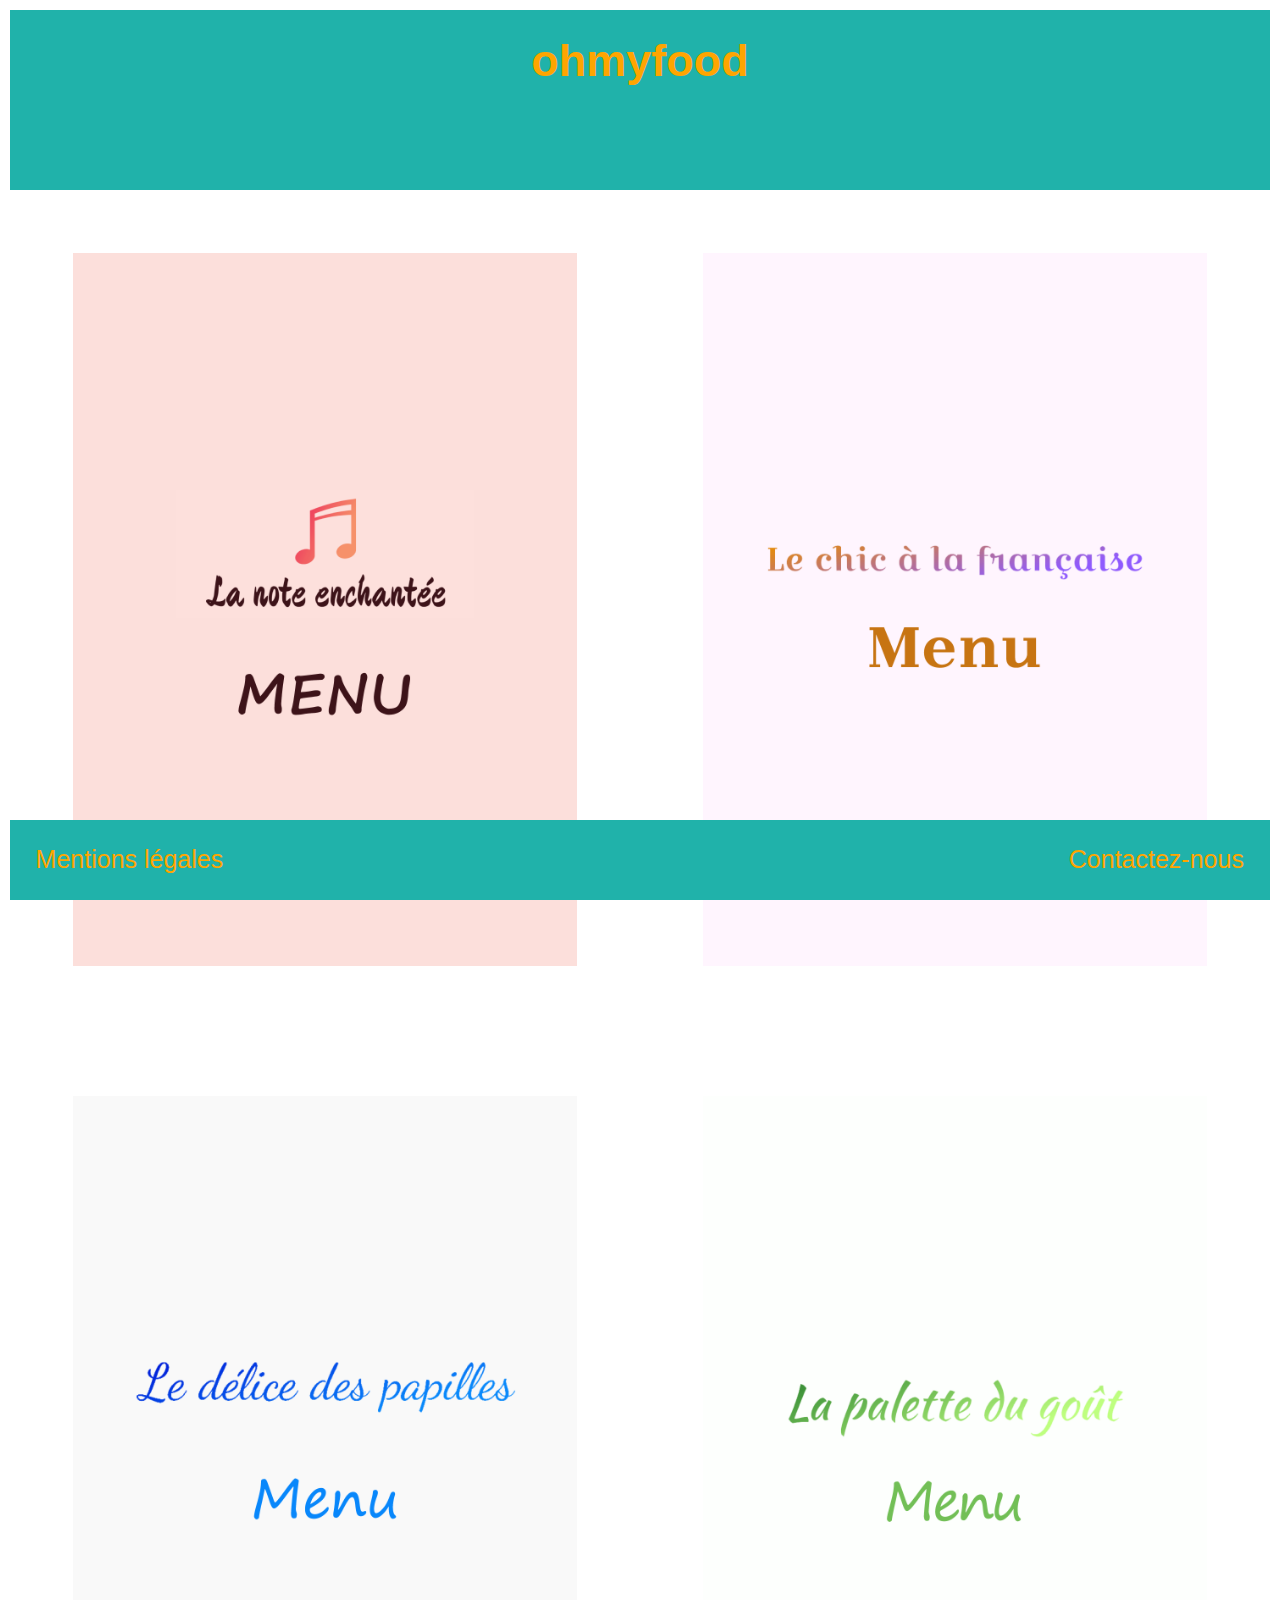
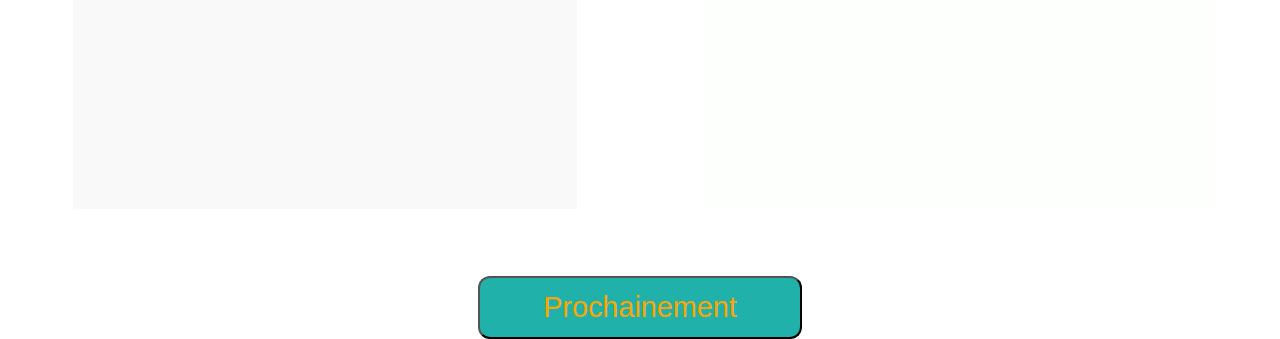
==== index.html @ c6d726c8 "insertion images menus" ====
<!DOCTYPE html>
<html lang="fr">
<head>
    <meta charset="UTF-8">
    <meta name="viewport" content="width=device-width, initial-scale=1.0">
    <link rel="stylesheet" href="styles/style.css">
    <title>ohmyfood!</title>
</head>

<body>

    <header>
        <h1 id="titre">ohmyfood</h1>
    </header>

    <main>
        <div id="main-menu">  
            <a href="pages/pagemenu1.html"> 
                <img src="images/menu-1b.png" alt="menu-1b"/>
            </a>
            <a href="pages/pagemenu2.html">
                <img src="images/menu-2b.png" alt="menu-2b"/>
            </a>
            <a href="pages/pagemenu3.html">
                <img src="images/menu-3b.png" alt="menu-3b"/>
            </a>
            <a href="pages/pagemenu4.html">
                <img src="images/menu-4b.png" alt="menu-4b"/>
            </a>
        </div>

        <div id="prochainement">
          <button>
            Prochainement
          </button>  
        </div>

    </main>

    <footer>
           <a href="#"> Mentions légales</a>
           <a href="#">Contactez-nous</a>
    </footer>

</body>
</html>
---- styles/style.css ----
html{
    height: 100%;
}
body{
    margin: 10px;
    height: 100%;
}

header{
    background-color: lightseagreen;
    height: 20%;
    text-align: center;
}

main{
    margin-bottom: 10%;
}

#titre{
    margin: auto;
    padding: 25px;
    color: orange;
    font-family: sans-serif;
    font-size: 45px;
}

#main-menu{
    display: flex;
    flex-direction: row;    
    flex-wrap: wrap;
}

#main-menu a{
    width: 40%;
    padding: 5%;
}

#main-menu img{
    width: 100%;
}

button{
    font-size: 1.8em;
    padding: 1% 5%;
    background-color: lightseagreen;
    color: orange;
    font-family: sans-serif;
    border-radius: 12px;
}

#prochainement{  
    text-align: center;
}



/*footer démarre ici---------------------------------------------------------------------*/

footer{
    padding: 2% 2%;
    background-color: lightseagreen;
    position: fixed;
    bottom: 0;
    width: 94.4%;
    display: flex;
    flex-direction: row;
    justify-content: space-between;
    
}

footer > a{
    color: orange;
    font-family: sans-serif;
    font-size: 25px;
    text-decoration: none;
}
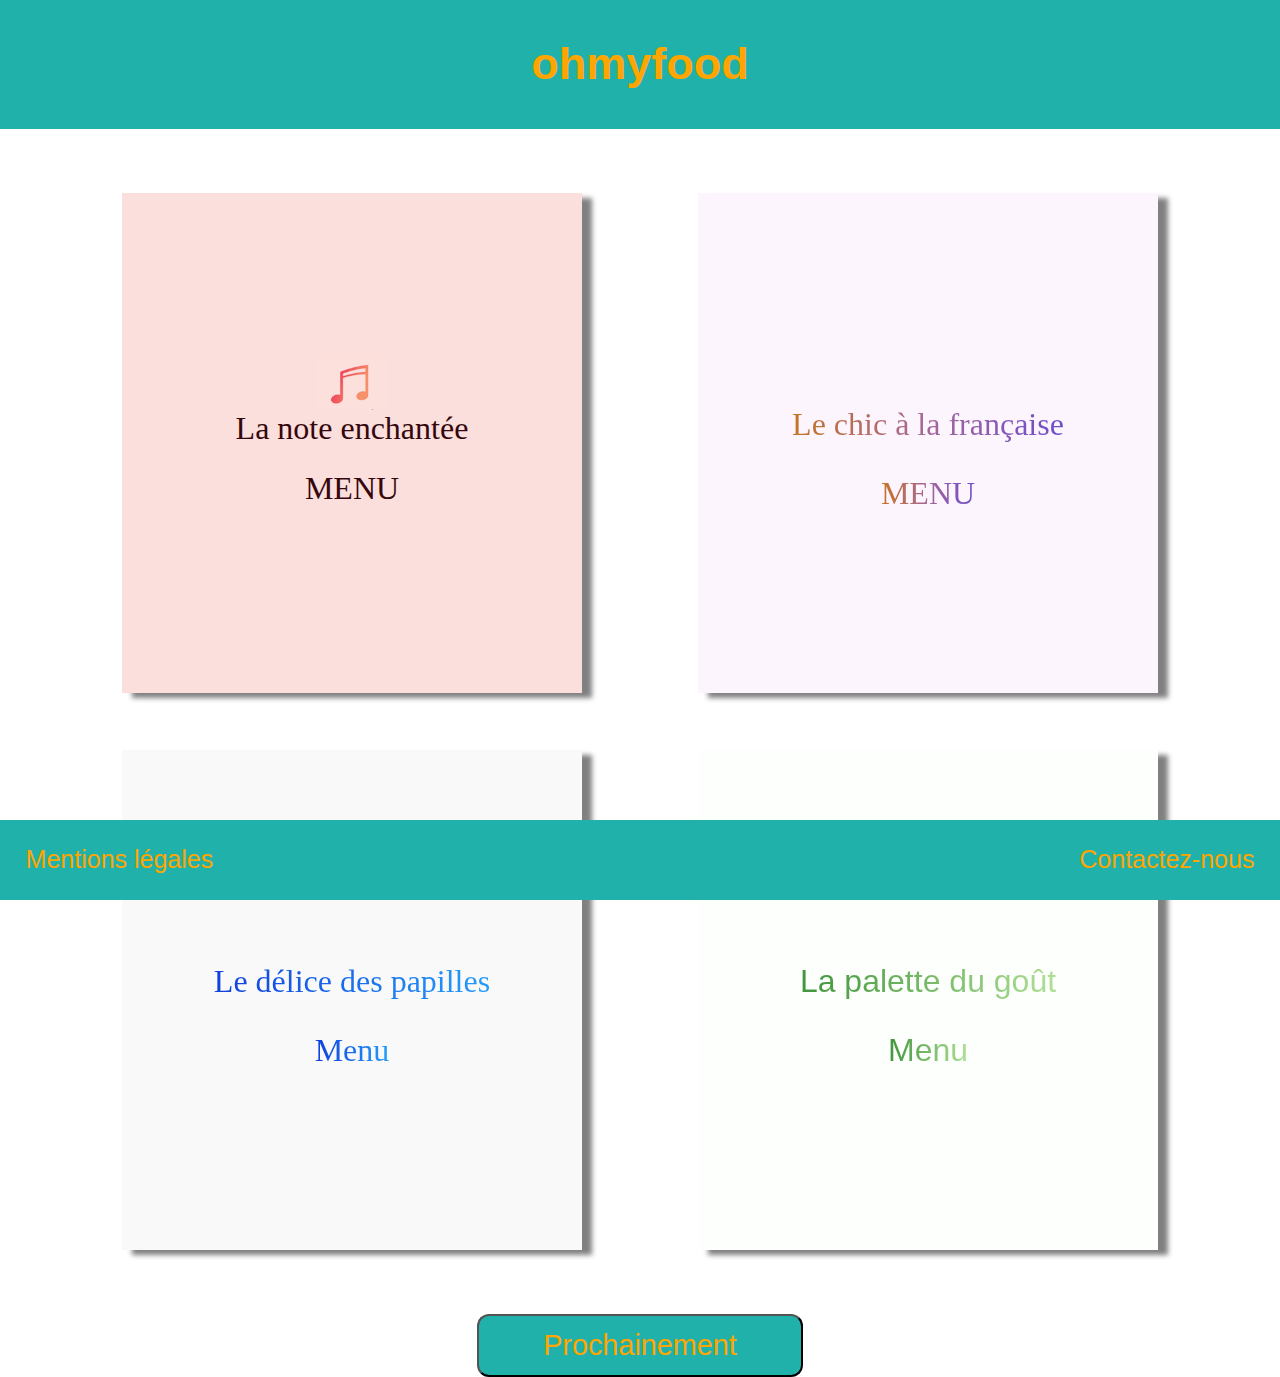
==== commit 95703bad: "refonte page accueil et liens" ====
--- a/index.html
+++ b/index.html
@@ -1,5 +1,6 @@
 <!DOCTYPE html>
 <html lang="fr">
+
 <head>
     <meta charset="UTF-8">
     <meta name="viewport" content="width=device-width, initial-scale=1.0">
@@ -10,37 +11,50 @@
 <body>
 
     <header>
-        <h1 id="titre">ohmyfood</h1>
+        <a href="index.html">
+            <h1 id="titre">ohmyfood</h1>
+        </a>
     </header>
 
     <main>
-        <div id="main-menu">  
-            <a href="pages/pagemenu1.html"> 
-                <img src="images/menu-1b.png" alt="menu-1b"/>
+
+        <div id="index-menu">
+
+            <a id="pagemenu1" href="./pages/pagemenu1.html">
+                <img src="./images/note.png" alt="note">
+                <p>La note enchantée</p>
+                <p>MENU</p>
             </a>
-            <a href="pages/pagemenu2.html">
-                <img src="images/menu-2b.png" alt="menu-2b"/>
+
+            <a id="pagemenu2" href="./pages/pagemenu2.html">
+                <p>Le chic à la française</p>
+                <p>MENU</p>
             </a>
-            <a href="pages/pagemenu3.html">
-                <img src="images/menu-3b.png" alt="menu-3b"/>
+
+            <a id="pagemenu3" href="./pages/pagemenu3.html">
+                <p>Le délice des papilles</p>
+                <p>Menu</p>
             </a>
-            <a href="pages/pagemenu4.html">
-                <img src="images/menu-4b.png" alt="menu-4b"/>
+
+            <a id="pagemenu4" href="./pages/pagemenu4.html">
+                <p>La palette du goût</p>
+                <p>Menu</p>
             </a>
         </div>
 
         <div id="prochainement">
-          <button>
-            Prochainement
-          </button>  
+            <button>
+                Prochainement
+            </button>
         </div>
 
     </main>
 
     <footer>
-           <a href="#"> Mentions légales</a>
-           <a href="#">Contactez-nous</a>
+        <a href="pages/mentions.html"> Mentions légales</a>
+        <a href="mailto:contact@ohmyfood.fr">Contactez-nous</a>
     </footer>
 
 </body>
+
 </html>--- a/styles/style.css
+++ b/styles/style.css
@@ -1,45 +1,342 @@
-html{
+html {
     height: 100%;
 }
-body{
-    margin: 10px;
+
+body {
+    margin: 0;
     height: 100%;
 }
 
-header{
+header {
     background-color: lightseagreen;
-    height: 20%;
-    text-align: center;
-}
-
-main{
-    margin-bottom: 10%;
-}
-
-#titre{
+    text-align: center;
+}
+
+#titre {
     margin: auto;
-    padding: 25px;
+    padding: 3%;
     color: orange;
-    font-family: sans-serif;
+    font-family: Arial, Helvetica, sans-serif;
     font-size: 45px;
 }
 
-#main-menu{
-    display: flex;
-    flex-direction: row;    
+a{
+    text-decoration: none;
+}
+
+#pagemenu1{
+    display: flex;
+    flex-direction: column;
+    align-items: center;
+    justify-content: center;
+    background-color: #FBDFDC;
+    width: 40%;
+    height: 500px;
+    margin-bottom: 5%;
+    text-decoration: none;
+    box-shadow: 10px 5px 5px grey;
+}
+
+#pagemenu1 img{
+    width: 15%;
+    height: 55px;
+}
+
+#pagemenu1 p{
+    font-family: cursive;
+    color: #35070C;
+    font-size: 2rem;
+    margin-top: 0%;
+    margin-bottom: 5%;
+}
+
+#pagemenu2{
+    display: flex;
+    flex-direction: column;
+    align-items: center;
+    justify-content: center;
+    background-color: #FDF5FE;
+    width: 40%;
+    height: 500px;
+    margin-bottom: 5%;
+    text-decoration: none;
+    box-shadow: 10px 5px 5px grey;
+}
+
+#pagemenu2 p{
+    font-family: Georgia, 'Times New Roman', Times, serif;
+    font-size: 2rem;
+    background-image: linear-gradient(to right, #c67421, #A56799, #6D4CCC);
+    background-size: 100%;
+    background-repeat: no-repeat;
+    -webkit-background-clip: text;
+    -webkit-text-fill-color: transparent;
+    margin-bottom: 0%;
+}
+
+#pagemenu3{
+    display: flex;
+    flex-direction: column;
+    align-items: center;
+    justify-content: center;
+    background-color: #F9F9F9;
+    width: 40%;
+    height: 500px;
+    text-decoration: none;
+    box-shadow: 10px 5px 5px grey;
+}
+
+#pagemenu3 p{
+    font-family: fantasy;
+    font-size: 2rem;
+    background-image: linear-gradient(to right, #103fdd, #259DF9);
+    background-size: 100%;
+    background-repeat: no-repeat;
+    -webkit-background-clip: text;
+    -webkit-text-fill-color: transparent;
+    margin-bottom: 0%;
+}
+
+#pagemenu4{
+    display: flex;
+    flex-direction: column;
+    align-items: center;
+    justify-content: center;
+    background-color: #FDFFFD;
+    width: 40%;
+    height: 500px;
+    text-decoration: none;
+    box-shadow: 10px 5px 5px grey;
+}
+
+#pagemenu4 p{
+    font-family: 'Gill Sans', 'Gill Sans MT', Calibri, 'Trebuchet MS', sans-serif;
+    font-size: 2rem; 
+    background-image: linear-gradient(to right, #41953C, #D5F9B4);    
+    background-size: 135%;
+        -webkit-background-clip: text;
+        -webkit-text-fill-color: transparent;
+        margin-bottom: 0%;
+}
+
+
+#index-menu {
+    display: flex;
+    flex-direction: row;
     flex-wrap: wrap;
-}
-
-#main-menu a{
-    width: 40%;
-    padding: 5%;
-}
-
-#main-menu img{
+    justify-content: space-around;
+    margin: 5%;
+}
+
+/* commun aux pages menus---------------------------------------------------------------------*/
+
+h2 {
+    color: dimgrey;
+    text-align: center;
+    font-family: Arial, Helvetica, sans-serif;
+    font-size: 3em;
+    margin-top: 4%;
+}
+
+table {
     width: 100%;
 }
 
-button{
+.prix {
+    text-align: right;
+}
+
+/*pagemenu1*/
+
+#note {
+    background-color: #FBDFDC;
+    margin: 0% 5%;
+    padding: 2% 5%;
+}
+
+#titre-note {
+    color: #35070C;
+    font-family: cursive;
+    font-size: 4em;
+    margin: 0;
+}
+
+#note>figure, h3, h4 {
+    text-align: center;
+    margin: 0;
+}
+
+#note h4 {
+    font-size: 3em;
+    font-family: cursive;
+    color: #35070C;
+    margin: 2%;
+}
+
+.titre-menus {
+    display: flex;
+    flex-direction: row;
+    justify-content: space-between;
+    align-items: center;
+}
+
+.titre-menus img {
+    width: 25%;
+    height: fit-content;
+}
+
+#note>table {
+    font-family: cursive;
+    font-size: 2em;
+    color: #35070C;
+}
+
+#note-de-fin{
+    display: flex;
+    flex-direction: row;
+    justify-content: center;
+    margin: 5%;
+}
+
+#note-de-fin img{
+    width: 10%;
+    height: 70px;
+    align-self: center;
+}
+
+/*pagemenu2*/
+
+#chic {
+    background-color: #FDF5FE;
+    margin: 0% 5%;
+    padding: 2% 5%;
+}
+
+#titre-chic {
+    color: #925CF8;
+    font-family: Georgia, 'Times New Roman', Times, serif;
+    font-size: 3em;
+    margin: 0;
+}
+
+#chic>h3, h4 {
+    text-align: center;
+    margin: 4%;
+}
+
+#chic h3{
+    background-image: linear-gradient(to right, #c67421, #A56799, #6D4CCC);
+    background-size: 90%;
+    background-repeat: no-repeat;
+    -webkit-background-clip: text;
+    -webkit-text-fill-color: transparent;
+}
+
+#chic>h4 {
+    font-size: 2em;
+    font-family: Georgia, 'Times New Roman', Times, serif;
+    margin: 5%;
+}
+
+#entrees {
+    font-family: Georgia, 'Times New Roman', Times, serif;
+    font-size: 2em;
+    color: #DC8628;
+    margin: 3%;
+}
+
+#plats {
+    font-family: Georgia, 'Times New Roman', Times, serif;
+    font-size: 2em;
+    color: #C0787F;
+    margin: 3%;
+}
+
+#desserts {
+    font-family: Georgia, 'Times New Roman', Times, serif;
+    font-size: 2em;
+    color: #925CF8;
+    margin: 3%;
+}
+
+/*pagemenu3*/
+
+#delice {
+    background-color: #F9F9F9;
+    margin: 0% 5%;
+    padding: 2% 5%;
+}
+
+#delice>h3, h4 {
+    text-align: center;
+    margin: 3%;
+}
+
+#delice>h3 {
+    font-family:fantasy;
+    color: #143FDD;
+    font-size: 4em;
+}
+
+#delice h3{
+    background-image: linear-gradient(to right, #103fdd, #259DF9);
+    background-size: 100%;
+    background-repeat: no-repeat;
+    -webkit-background-clip: text;
+    -webkit-text-fill-color: transparent;
+}
+
+#delice h4 {
+    font-size: 2em;
+    font-family: fantasy;
+    color: black;
+    margin: 2%;
+}
+
+#delice>table {
+    font-family: fantasy;
+    font-size: 2em;
+    color: black;
+}
+
+/*pagemenu4*/
+
+#palette {
+    background-color: #FDFFFD;
+    margin: 0% 5%;
+    padding: 2% 5%;
+}
+
+#palette>h3, h4 {
+    text-align: center;
+    margin: 3%;
+}
+
+#palette>h3 {
+    font-family: 'Gill Sans', 'Gill Sans MT', Calibri, 'Trebuchet MS', sans-serif;
+    background-image: linear-gradient(to right, #41953C, #D5F9B4);    
+    background-size: 135%;
+        -webkit-background-clip: text;
+        -webkit-text-fill-color: transparent;
+            font-size: 4.5em;
+}
+
+#palette h4 {
+    font-size: 3em;
+    font-family: 'Gill Sans', 'Gill Sans MT', Calibri, 'Trebuchet MS', sans-serif;
+    color: black;
+    margin: 2%;
+}
+
+#palette>table {
+    font-family: 'Gill Sans', 'Gill Sans MT', Calibri, 'Trebuchet MS', sans-serif;
+    font-size: 1em;
+    color: black;
+}
+
+/*boutons---------------------------------------------------------------------------------*/
+
+button {
     font-size: 1.8em;
     padding: 1% 5%;
     background-color: lightseagreen;
@@ -48,29 +345,60 @@
     border-radius: 12px;
 }
 
-#prochainement{  
-    text-align: center;
-}
-
-
+#prochainement {
+    text-align: center;
+}
 
 /*footer démarre ici---------------------------------------------------------------------*/
 
-footer{
+footer {
     padding: 2% 2%;
     background-color: lightseagreen;
     position: fixed;
     bottom: 0;
-    width: 94.4%;
+    width: 96%;
     display: flex;
     flex-direction: row;
     justify-content: space-between;
-    
-}
-
-footer > a{
+}
+
+footer>a {
     color: orange;
     font-family: sans-serif;
     font-size: 25px;
     text-decoration: none;
 }
+
+/*responsivité*/
+
+@media screen and (min-width: 577px) {
+    #main-menu {
+        display: flex;
+        flex-direction: row;
+    }
+    #main-menu a {
+        width: 40%;
+        padding: 5%;
+    }
+    main {
+        margin-bottom: 10%;
+    }
+}
+
+@media screen and (max-width: 576px) {
+    #main-menu {
+        display: flex;
+        flex-direction: column;
+    }
+    #main-menu a {
+        width: 65%;
+        padding-top: 5%;
+        align-self: center;
+    }
+    main {
+        margin-bottom: 20%;
+    }
+    #prochainement {
+        margin-top: 5%;
+    }
+}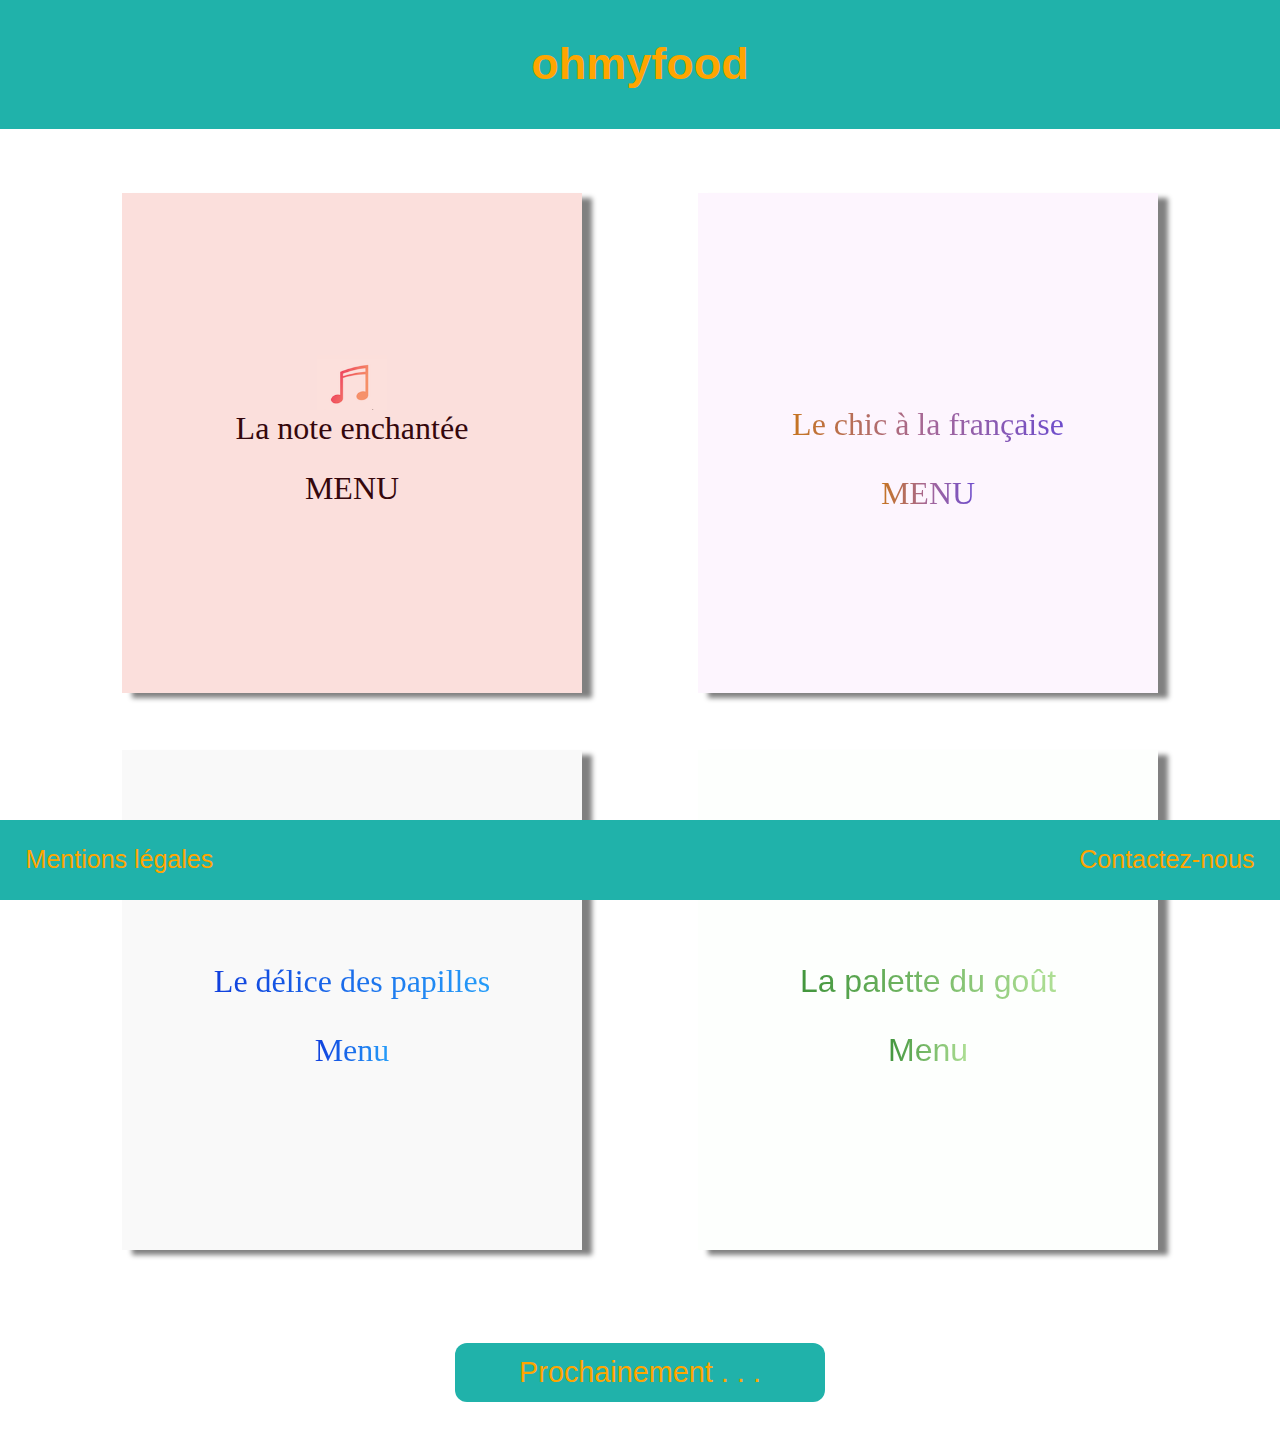
==== commit a6ee3bec: "animations css et debut sass" ====
--- a/index.html
+++ b/index.html
@@ -20,32 +20,32 @@
 
         <div id="index-menu">
 
-            <a id="pagemenu1" href="./pages/pagemenu1.html">
+            <a id="pagemenu1" class="zoom" href="./pages/pagemenu1.html">
                 <img src="./images/note.png" alt="note">
                 <p>La note enchantée</p>
                 <p>MENU</p>
             </a>
 
-            <a id="pagemenu2" href="./pages/pagemenu2.html">
+            <a id="pagemenu2" class="zoom" href="./pages/pagemenu2.html">
                 <p>Le chic à la française</p>
                 <p>MENU</p>
             </a>
 
-            <a id="pagemenu3" href="./pages/pagemenu3.html">
+            <a id="pagemenu3" class="zoom" href="./pages/pagemenu3.html">
                 <p>Le délice des papilles</p>
                 <p>Menu</p>
             </a>
 
-            <a id="pagemenu4" href="./pages/pagemenu4.html">
+            <a id="pagemenu4" class="zoom" href="./pages/pagemenu4.html">
                 <p>La palette du goût</p>
                 <p>Menu</p>
             </a>
         </div>
 
         <div id="prochainement">
-            <button>
-                Prochainement
-            </button>
+            <p>
+                Prochainement <span id="point-1">.</span> <span id="point-2">.</span> <span id="point-3">.</span>
+            </p>
         </div>
 
     </main>
--- a/styles/style.css
+++ b/styles/style.css
@@ -1,404 +1,549 @@
+@charset "UTF-8";
 html {
-    height: 100%;
+  height: 100%;
 }
 
 body {
-    margin: 0;
-    height: 100%;
+  margin: 0;
+  height: 100%;
 }
 
 header {
-    background-color: lightseagreen;
-    text-align: center;
+  background-color: lightseagreen;
+  text-align: center;
 }
 
 #titre {
-    margin: auto;
-    padding: 3%;
-    color: orange;
-    font-family: Arial, Helvetica, sans-serif;
-    font-size: 45px;
-}
-
-a{
-    text-decoration: none;
-}
-
-#pagemenu1{
+  margin: auto;
+  padding: 3%;
+  color: orange;
+  font-family: Arial, Helvetica, sans-serif;
+  font-size: 45px;
+}
+
+a {
+  text-decoration: none;
+}
+
+.zoom:hover img, .zoom:hover p {
+  transition: 1s;
+  opacity: 0.5;
+  transform: scale(1.5);
+}
+
+#pagemenu1 {
+  display: flex;
+  flex-direction: column;
+  align-items: center;
+  justify-content: center;
+  background-color: #FBDFDC;
+  width: 40%;
+  height: 500px;
+  margin-bottom: 5%;
+  text-decoration: none;
+  box-shadow: 10px 5px 5px grey;
+}
+
+#pagemenu1 img {
+  width: 15%;
+  height: 55px;
+}
+
+#pagemenu1 p {
+  font-family: cursive;
+  color: #35070C;
+  font-size: 2rem;
+  margin-top: 0%;
+  margin-bottom: 5%;
+}
+
+#pagemenu2 {
+  display: flex;
+  flex-direction: column;
+  align-items: center;
+  justify-content: center;
+  background-color: #FDF5FE;
+  width: 40%;
+  height: 500px;
+  margin-bottom: 5%;
+  text-decoration: none;
+  box-shadow: 10px 5px 5px grey;
+}
+
+#pagemenu2 p {
+  font-family: Georgia, "Times New Roman", Times, serif;
+  font-size: 2rem;
+  background-image: linear-gradient(to right, #c67421, #A56799, #6D4CCC);
+  background-size: 100%;
+  background-repeat: no-repeat;
+  -webkit-background-clip: text;
+  -webkit-text-fill-color: transparent;
+  margin-bottom: 0%;
+}
+
+#pagemenu3 {
+  display: flex;
+  flex-direction: column;
+  align-items: center;
+  justify-content: center;
+  background-color: #F9F9F9;
+  width: 40%;
+  height: 500px;
+  text-decoration: none;
+  box-shadow: 10px 5px 5px grey;
+}
+
+#pagemenu3 p {
+  font-family: fantasy;
+  font-size: 2rem;
+  background-image: linear-gradient(to right, #103fdd, #259DF9);
+  background-size: 100%;
+  background-repeat: no-repeat;
+  -webkit-background-clip: text;
+  -webkit-text-fill-color: transparent;
+  margin-bottom: 0%;
+}
+
+#pagemenu4 {
+  display: flex;
+  flex-direction: column;
+  align-items: center;
+  justify-content: center;
+  background-color: #FDFFFD;
+  width: 40%;
+  height: 500px;
+  text-decoration: none;
+  box-shadow: 10px 5px 5px grey;
+}
+
+#pagemenu4 p {
+  font-family: "Gill Sans", "Gill Sans MT", Calibri, "Trebuchet MS", sans-serif;
+  font-size: 2rem;
+  background-image: linear-gradient(to right, #41953C, #D5F9B4);
+  background-size: 135%;
+  -webkit-background-clip: text;
+  -webkit-text-fill-color: transparent;
+  margin-bottom: 0%;
+}
+
+#index-menu {
+  display: flex;
+  flex-direction: row;
+  flex-wrap: wrap;
+  justify-content: space-around;
+  margin: 5%;
+}
+
+/* commun aux pages menus---------------------------------------------------------------------*/
+h2 {
+  color: dimgrey;
+  text-align: center;
+  font-family: Arial, Helvetica, sans-serif;
+  font-size: 3em;
+  margin-top: 4%;
+}
+
+table {
+  width: 100%;
+}
+
+.prix {
+  text-align: right;
+}
+
+/*pagemenu1*/
+#note {
+  background-color: #FBDFDC;
+  margin: 0% 5%;
+  padding: 2% 5%;
+}
+
+#titre-note {
+  color: #35070C;
+  font-family: cursive;
+  font-size: 4em;
+  margin: 0;
+}
+
+#note > figure, h3, h4 {
+  text-align: center;
+  margin: 0;
+}
+
+#note h4 {
+  font-size: 3em;
+  font-family: cursive;
+  color: #35070C;
+  margin: 2%;
+}
+
+.titre-menus {
+  display: flex;
+  flex-direction: row;
+  justify-content: space-between;
+  align-items: center;
+}
+
+.titre-menus img {
+  width: 25%;
+  height: fit-content;
+}
+
+#note > table {
+  font-family: cursive;
+  font-size: 2em;
+  color: #35070C;
+}
+
+#note-de-fin {
+  display: flex;
+  flex-direction: row;
+  justify-content: center;
+  margin: 5%;
+}
+
+#note-de-fin img {
+  width: 10%;
+  height: 70px;
+  align-self: center;
+}
+
+/*pagemenu2*/
+#chic {
+  background-color: #FDF5FE;
+  margin: 0% 5%;
+  padding: 2% 5%;
+}
+
+#titre-chic {
+  color: #925CF8;
+  font-family: Georgia, "Times New Roman", Times, serif;
+  font-size: 3em;
+  margin: 0;
+}
+
+#chic > h3, h4 {
+  text-align: center;
+  margin: 4%;
+}
+
+#chic h3 {
+  background-image: linear-gradient(to right, #c67421, #A56799, #6D4CCC);
+  background-size: 90%;
+  background-repeat: no-repeat;
+  -webkit-background-clip: text;
+  -webkit-text-fill-color: transparent;
+}
+
+#chic > h4 {
+  font-size: 2em;
+  font-family: Georgia, "Times New Roman", Times, serif;
+  margin: 5%;
+}
+
+#entrees {
+  font-family: Georgia, "Times New Roman", Times, serif;
+  font-size: 2em;
+  color: #DC8628;
+  margin: 3%;
+}
+
+#entrees table {
+  width: 87%;
+  font-size: 1rem;
+  margin-left: 7%;
+}
+
+#plats {
+  font-family: Georgia, "Times New Roman", Times, serif;
+  font-size: 2em;
+  color: #C0787F;
+  margin: 3%;
+}
+
+#plats table {
+  width: 87%;
+  font-size: 1rem;
+  margin-left: 7%;
+}
+
+#desserts {
+  font-family: Georgia, "Times New Roman", Times, serif;
+  font-size: 2em;
+  color: #925CF8;
+  margin: 3%;
+}
+
+#desserts table {
+  width: 87%;
+  font-size: 1rem;
+  margin-left: 7%;
+}
+
+/*pagemenu3*/
+#delice {
+  background-color: #F9F9F9;
+  margin: 0% 5%;
+  padding: 2% 5%;
+}
+
+#delice > h3, h4 {
+  text-align: center;
+  margin: 3%;
+}
+
+#delice > h3 {
+  font-family: fantasy;
+  color: #143FDD;
+  font-size: 4em;
+}
+
+#delice h3 {
+  background-image: linear-gradient(to right, #103fdd, #259DF9);
+  background-size: 100%;
+  background-repeat: no-repeat;
+  -webkit-background-clip: text;
+  -webkit-text-fill-color: transparent;
+}
+
+#delice h4 {
+  font-size: 2em;
+  font-family: fantasy;
+  color: black;
+  margin: 2%;
+}
+
+#delice > table {
+  font-family: fantasy;
+  font-size: 2em;
+  color: black;
+  width: 87%;
+  font-size: 1rem;
+  margin-left: 7%;
+}
+
+/*pagemenu4*/
+#palette {
+  background-color: #FDFFFD;
+  margin: 0% 5%;
+  padding: 2% 5%;
+}
+
+#palette > h3, h4 {
+  text-align: center;
+  margin: 3%;
+}
+
+#palette > h3 {
+  font-family: "Gill Sans", "Gill Sans MT", Calibri, "Trebuchet MS", sans-serif;
+  background-image: linear-gradient(to right, #41953C, #D5F9B4);
+  background-size: 135%;
+  -webkit-background-clip: text;
+  -webkit-text-fill-color: transparent;
+  font-size: 4.5em;
+}
+
+#palette h4 {
+  font-size: 2rem;
+  font-weight: normal;
+  font-family: "Gill Sans", "Gill Sans MT", Calibri, "Trebuchet MS", sans-serif;
+  color: black;
+  margin: 2%;
+}
+
+#palette > table {
+  font-family: "Gill Sans", "Gill Sans MT", Calibri, "Trebuchet MS", sans-serif;
+  font-size: 1em;
+  color: black;
+  width: 87%;
+  font-size: 1rem;
+  margin-left: 7%;
+}
+
+/*boutons---------------------------------------------------------------------------------*/
+@keyframes point {
+  0% {
+    transform: translateY(30px);
+    opacity: 100%;
+  }
+  100% {
+    transform: translateY(-30px);
+    opacity: 0%;
+  }
+}
+#prochainement p {
+  font-size: 1.8em;
+  padding: 1% 5%;
+  background-color: lightseagreen;
+  color: orange;
+  font-family: sans-serif;
+  border-radius: 12px;
+}
+
+#prochainement {
+  text-align: center;
+  display: flex;
+  justify-content: center;
+}
+
+#point-1 {
+  animation: point 1s ease-in-out alternate infinite;
+  animation-fill-mode: backwards;
+  animation-delay: 0.2s;
+}
+#point-2 {
+  animation: point 1s ease-in-out alternate infinite;
+  animation-fill-mode: backwards;
+  animation-delay: 0.4s;
+}
+#point-3 {
+  animation: point 1s ease-in-out alternate infinite;
+  animation-fill-mode: backwards;
+  animation-delay: 0.6s;
+}
+
+.underline {
+  position: relative;
+  text-decoration: none;
+  display: inline-block;
+}
+.underline-note:after {
+  border-bottom: solid 3px #35070C;
+}
+.underline-chic-orange:after {
+  border-bottom: solid 3px #DC8628;
+}
+.underline-chic-rose:after {
+  border-bottom: solid 3px #C0787F;
+}
+.underline-chic-violet:after {
+  border-bottom: solid 3px #925CF8;
+}
+.underline-delice-bleu1:after {
+  border-bottom: solid 3px #123FDD;
+}
+.underline-delice-bleu2:after {
+  border-bottom: solid 3px #0870F3;
+}
+.underline-delice-bleu3:after {
+  border-bottom: solid 3px #279DF9;
+}
+.underline-palette:after {
+  border-bottom: solid 3px #7AC65A;
+}
+
+.underline:after {
+  display: block;
+  content: "";
+  transform: scaleX(0);
+  transition: transform 500ms ease-in-out;
+  transform-origin: 100% 50%;
+}
+
+.underline:hover:after {
+  transform: scaleX(1);
+  transform-origin: 0 50%;
+}
+
+/*footer démarre ici---------------------------------------------------------------------*/
+footer {
+  width: 100%;
+  background-color: lightseagreen;
+  display: flex;
+  justify-content: space-between;
+  position: fixed;
+  bottom: 0;
+}
+
+footer > a {
+  padding: 2% 2%;
+  color: orange;
+  font-family: sans-serif;
+  font-size: 25px;
+  text-decoration: none;
+}
+
+footer > a:hover {
+  animation-duration: 500ms;
+  animation-name: shake;
+  animation-iteration-count: infinite;
+}
+
+@keyframes shake {
+  0% {
+    transform: translate(1px, 1px) rotate(0deg);
+  }
+  10% {
+    transform: translate(-1px, -2px) rotate(-1deg);
+  }
+  20% {
+    transform: translate(-3px, 0px) rotate(1deg);
+  }
+  30% {
+    transform: translate(3px, 2px) rotate(0deg);
+  }
+  40% {
+    transform: translate(1px, -1px) rotate(1deg);
+  }
+  50% {
+    transform: translate(-1px, 2px) rotate(-1deg);
+  }
+  60% {
+    transform: translate(-3px, 1px) rotate(0deg);
+  }
+  70% {
+    transform: translate(3px, 1px) rotate(-1deg);
+  }
+  80% {
+    transform: translate(-1px, -1px) rotate(1deg);
+  }
+  90% {
+    transform: translate(1px, 2px) rotate(0deg);
+  }
+  100% {
+    transform: translate(1px, -2px) rotate(-1deg);
+  }
+}
+/*responsivité*/
+@media screen and (min-width: 577px) {
+  #index-menu {
+    display: flex;
+    flex-direction: row;
+  }
+
+  #index-menu a {
+    width: 40%;
+  }
+
+  main {
+    margin-bottom: 10%;
+  }
+}
+@media screen and (max-width: 576px) {
+  #index-menu {
+    display: flex;
+    flex-direction: column;
+  }
+
+  #index-menu a {
+    width: 100%;
+    padding-top: 5%;
+    align-self: center;
+  }
+
+  main {
+    margin-bottom: 20%;
+  }
+
+  #prochainement {
+    margin-top: 5%;
+  }
+
+  footer {
     display: flex;
     flex-direction: column;
     align-items: center;
-    justify-content: center;
-    background-color: #FBDFDC;
-    width: 40%;
-    height: 500px;
-    margin-bottom: 5%;
-    text-decoration: none;
-    box-shadow: 10px 5px 5px grey;
-}
-
-#pagemenu1 img{
-    width: 15%;
-    height: 55px;
-}
-
-#pagemenu1 p{
-    font-family: cursive;
-    color: #35070C;
-    font-size: 2rem;
-    margin-top: 0%;
-    margin-bottom: 5%;
-}
-
-#pagemenu2{
-    display: flex;
-    flex-direction: column;
-    align-items: center;
-    justify-content: center;
-    background-color: #FDF5FE;
-    width: 40%;
-    height: 500px;
-    margin-bottom: 5%;
-    text-decoration: none;
-    box-shadow: 10px 5px 5px grey;
-}
-
-#pagemenu2 p{
-    font-family: Georgia, 'Times New Roman', Times, serif;
-    font-size: 2rem;
-    background-image: linear-gradient(to right, #c67421, #A56799, #6D4CCC);
-    background-size: 100%;
-    background-repeat: no-repeat;
-    -webkit-background-clip: text;
-    -webkit-text-fill-color: transparent;
-    margin-bottom: 0%;
-}
-
-#pagemenu3{
-    display: flex;
-    flex-direction: column;
-    align-items: center;
-    justify-content: center;
-    background-color: #F9F9F9;
-    width: 40%;
-    height: 500px;
-    text-decoration: none;
-    box-shadow: 10px 5px 5px grey;
-}
-
-#pagemenu3 p{
-    font-family: fantasy;
-    font-size: 2rem;
-    background-image: linear-gradient(to right, #103fdd, #259DF9);
-    background-size: 100%;
-    background-repeat: no-repeat;
-    -webkit-background-clip: text;
-    -webkit-text-fill-color: transparent;
-    margin-bottom: 0%;
-}
-
-#pagemenu4{
-    display: flex;
-    flex-direction: column;
-    align-items: center;
-    justify-content: center;
-    background-color: #FDFFFD;
-    width: 40%;
-    height: 500px;
-    text-decoration: none;
-    box-shadow: 10px 5px 5px grey;
-}
-
-#pagemenu4 p{
-    font-family: 'Gill Sans', 'Gill Sans MT', Calibri, 'Trebuchet MS', sans-serif;
-    font-size: 2rem; 
-    background-image: linear-gradient(to right, #41953C, #D5F9B4);    
-    background-size: 135%;
-        -webkit-background-clip: text;
-        -webkit-text-fill-color: transparent;
-        margin-bottom: 0%;
-}
-
-
-#index-menu {
-    display: flex;
-    flex-direction: row;
-    flex-wrap: wrap;
-    justify-content: space-around;
-    margin: 5%;
-}
-
-/* commun aux pages menus---------------------------------------------------------------------*/
-
-h2 {
-    color: dimgrey;
-    text-align: center;
-    font-family: Arial, Helvetica, sans-serif;
-    font-size: 3em;
-    margin-top: 4%;
-}
-
-table {
-    width: 100%;
-}
-
-.prix {
-    text-align: right;
-}
-
-/*pagemenu1*/
-
-#note {
-    background-color: #FBDFDC;
-    margin: 0% 5%;
-    padding: 2% 5%;
-}
-
-#titre-note {
-    color: #35070C;
-    font-family: cursive;
-    font-size: 4em;
-    margin: 0;
-}
-
-#note>figure, h3, h4 {
-    text-align: center;
-    margin: 0;
-}
-
-#note h4 {
-    font-size: 3em;
-    font-family: cursive;
-    color: #35070C;
-    margin: 2%;
-}
-
-.titre-menus {
-    display: flex;
-    flex-direction: row;
-    justify-content: space-between;
-    align-items: center;
-}
-
-.titre-menus img {
-    width: 25%;
-    height: fit-content;
-}
-
-#note>table {
-    font-family: cursive;
-    font-size: 2em;
-    color: #35070C;
-}
-
-#note-de-fin{
-    display: flex;
-    flex-direction: row;
-    justify-content: center;
-    margin: 5%;
-}
-
-#note-de-fin img{
-    width: 10%;
-    height: 70px;
-    align-self: center;
-}
-
-/*pagemenu2*/
-
-#chic {
-    background-color: #FDF5FE;
-    margin: 0% 5%;
-    padding: 2% 5%;
-}
-
-#titre-chic {
-    color: #925CF8;
-    font-family: Georgia, 'Times New Roman', Times, serif;
-    font-size: 3em;
-    margin: 0;
-}
-
-#chic>h3, h4 {
-    text-align: center;
-    margin: 4%;
-}
-
-#chic h3{
-    background-image: linear-gradient(to right, #c67421, #A56799, #6D4CCC);
-    background-size: 90%;
-    background-repeat: no-repeat;
-    -webkit-background-clip: text;
-    -webkit-text-fill-color: transparent;
-}
-
-#chic>h4 {
-    font-size: 2em;
-    font-family: Georgia, 'Times New Roman', Times, serif;
-    margin: 5%;
-}
-
-#entrees {
-    font-family: Georgia, 'Times New Roman', Times, serif;
-    font-size: 2em;
-    color: #DC8628;
-    margin: 3%;
-}
-
-#plats {
-    font-family: Georgia, 'Times New Roman', Times, serif;
-    font-size: 2em;
-    color: #C0787F;
-    margin: 3%;
-}
-
-#desserts {
-    font-family: Georgia, 'Times New Roman', Times, serif;
-    font-size: 2em;
-    color: #925CF8;
-    margin: 3%;
-}
-
-/*pagemenu3*/
-
-#delice {
-    background-color: #F9F9F9;
-    margin: 0% 5%;
-    padding: 2% 5%;
-}
-
-#delice>h3, h4 {
-    text-align: center;
-    margin: 3%;
-}
-
-#delice>h3 {
-    font-family:fantasy;
-    color: #143FDD;
-    font-size: 4em;
-}
-
-#delice h3{
-    background-image: linear-gradient(to right, #103fdd, #259DF9);
-    background-size: 100%;
-    background-repeat: no-repeat;
-    -webkit-background-clip: text;
-    -webkit-text-fill-color: transparent;
-}
-
-#delice h4 {
-    font-size: 2em;
-    font-family: fantasy;
-    color: black;
-    margin: 2%;
-}
-
-#delice>table {
-    font-family: fantasy;
-    font-size: 2em;
-    color: black;
-}
-
-/*pagemenu4*/
-
-#palette {
-    background-color: #FDFFFD;
-    margin: 0% 5%;
-    padding: 2% 5%;
-}
-
-#palette>h3, h4 {
-    text-align: center;
-    margin: 3%;
-}
-
-#palette>h3 {
-    font-family: 'Gill Sans', 'Gill Sans MT', Calibri, 'Trebuchet MS', sans-serif;
-    background-image: linear-gradient(to right, #41953C, #D5F9B4);    
-    background-size: 135%;
-        -webkit-background-clip: text;
-        -webkit-text-fill-color: transparent;
-            font-size: 4.5em;
-}
-
-#palette h4 {
-    font-size: 3em;
-    font-family: 'Gill Sans', 'Gill Sans MT', Calibri, 'Trebuchet MS', sans-serif;
-    color: black;
-    margin: 2%;
-}
-
-#palette>table {
-    font-family: 'Gill Sans', 'Gill Sans MT', Calibri, 'Trebuchet MS', sans-serif;
-    font-size: 1em;
-    color: black;
-}
-
-/*boutons---------------------------------------------------------------------------------*/
-
-button {
-    font-size: 1.8em;
-    padding: 1% 5%;
-    background-color: lightseagreen;
-    color: orange;
-    font-family: sans-serif;
-    border-radius: 12px;
-}
-
-#prochainement {
-    text-align: center;
-}
-
-/*footer démarre ici---------------------------------------------------------------------*/
-
-footer {
-    padding: 2% 2%;
-    background-color: lightseagreen;
-    position: fixed;
-    bottom: 0;
-    width: 96%;
-    display: flex;
-    flex-direction: row;
-    justify-content: space-between;
-}
-
-footer>a {
-    color: orange;
-    font-family: sans-serif;
-    font-size: 25px;
-    text-decoration: none;
-}
-
-/*responsivité*/
-
-@media screen and (min-width: 577px) {
-    #main-menu {
-        display: flex;
-        flex-direction: row;
-    }
-    #main-menu a {
-        width: 40%;
-        padding: 5%;
-    }
-    main {
-        margin-bottom: 10%;
-    }
-}
-
-@media screen and (max-width: 576px) {
-    #main-menu {
-        display: flex;
-        flex-direction: column;
-    }
-    #main-menu a {
-        width: 65%;
-        padding-top: 5%;
-        align-self: center;
-    }
-    main {
-        margin-bottom: 20%;
-    }
-    #prochainement {
-        margin-top: 5%;
-    }
-}+  }
+}
+
+/*# sourceMappingURL=style.css.map */
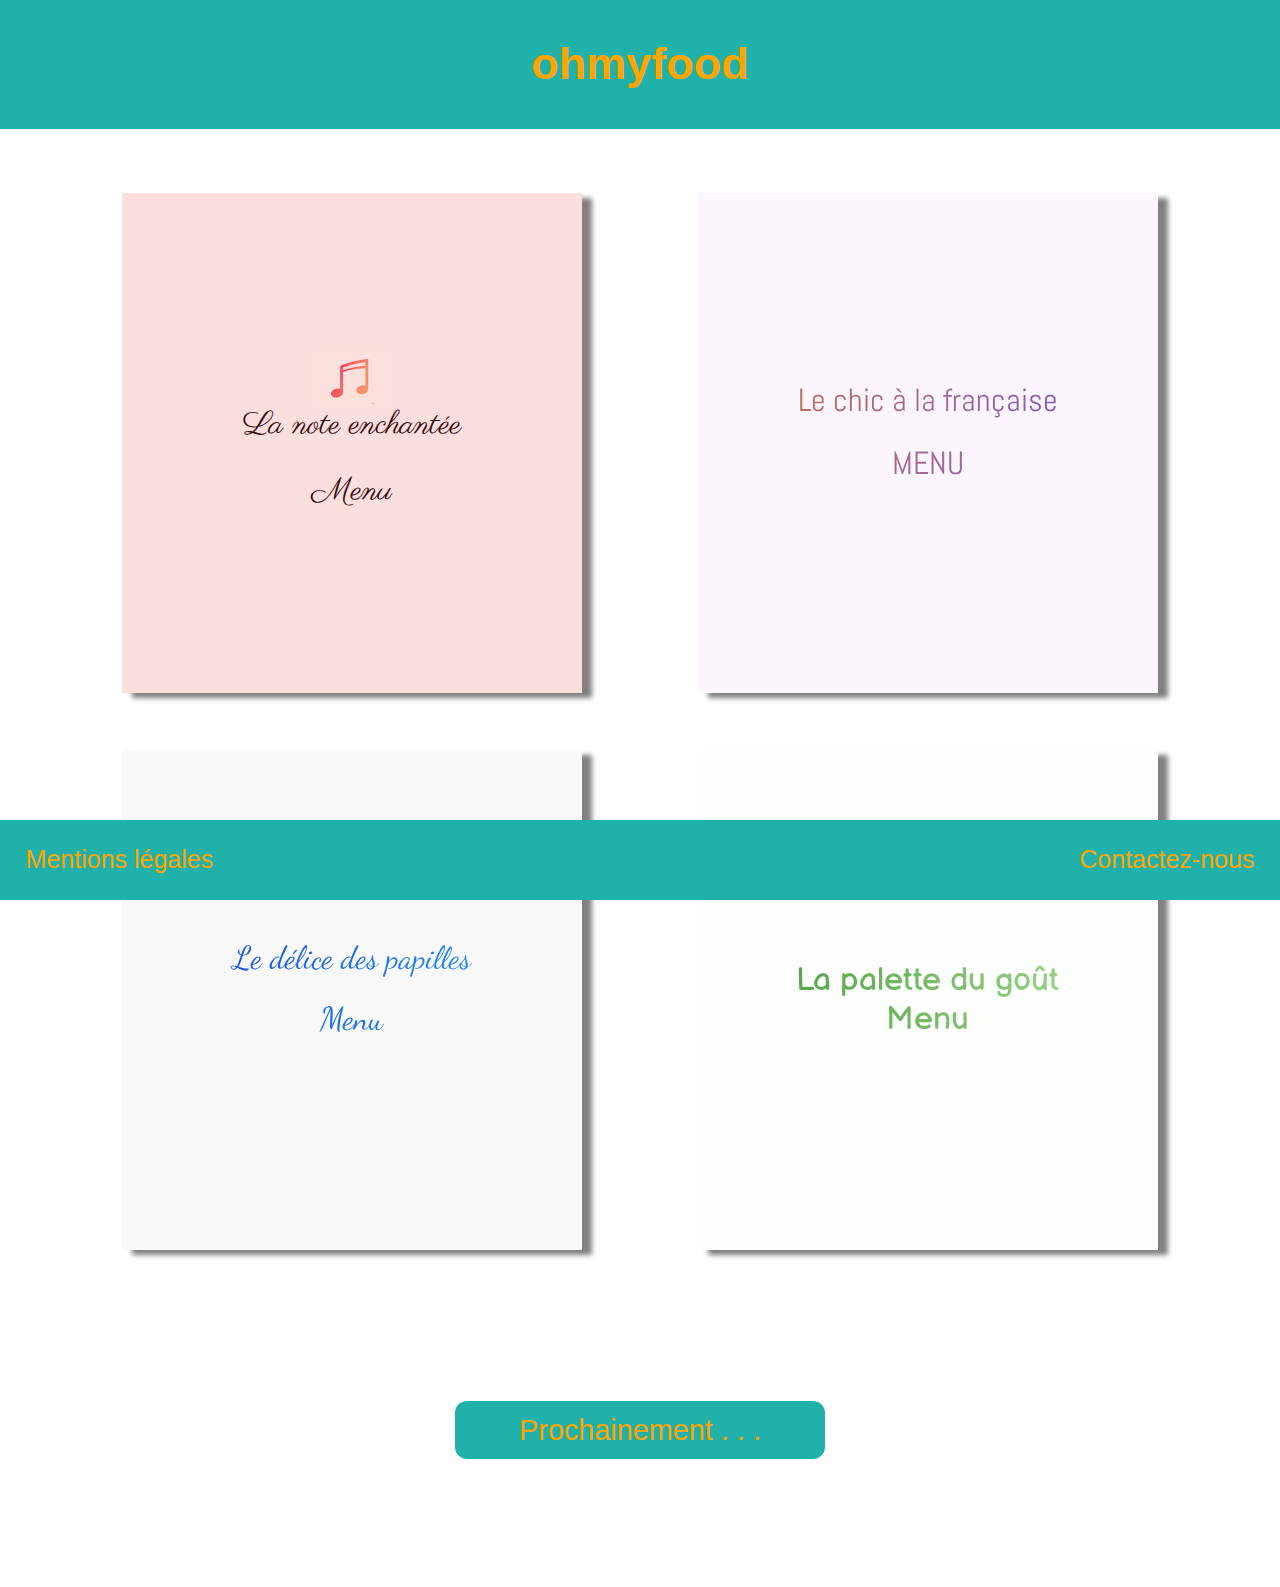
==== commit d745fe6b: "police, imbrications et spacing" ====
--- a/index.html
+++ b/index.html
@@ -5,6 +5,10 @@
     <meta charset="UTF-8">
     <meta name="viewport" content="width=device-width, initial-scale=1.0">
     <link rel="stylesheet" href="styles/style.css">
+    <link href="https://fonts.googleapis.com/css2?family=Parisienne&display=swap" rel="stylesheet">
+    <link href="https://fonts.googleapis.com/css2?family=Abel&display=swap" rel="stylesheet">
+    <link href="https://fonts.googleapis.com/css?family=Dancing+Script&display=swap" rel="stylesheet">
+    <link href="https://fonts.googleapis.com/css?family=Balsamiq+Sans&display=swap" rel="stylesheet">
     <title>ohmyfood!</title>
 </head>
 
@@ -23,7 +27,7 @@
             <a id="pagemenu1" class="zoom" href="./pages/pagemenu1.html">
                 <img src="./images/note.png" alt="note">
                 <p>La note enchantée</p>
-                <p>MENU</p>
+                <p>Menu</p>
             </a>
 
             <a id="pagemenu2" class="zoom" href="./pages/pagemenu2.html">
@@ -50,6 +54,8 @@
 
     </main>
 
+    
+
     <footer>
         <a href="pages/mentions.html"> Mentions légales</a>
         <a href="mailto:contact@ohmyfood.fr">Contactez-nous</a>
--- a/styles/style.css
+++ b/styles/style.css
@@ -2,18 +2,23 @@
 html {
   height: 100%;
 }
-
-body {
+html body {
   margin: 0;
   height: 100%;
 }
 
+.space {
+  height: 25%;
+}
+
 header {
   background-color: lightseagreen;
   text-align: center;
 }
-
-#titre {
+header a {
+  text-decoration: none;
+}
+header a #titre {
   margin: auto;
   padding: 3%;
   color: orange;
@@ -21,17 +26,13 @@
   font-size: 45px;
 }
 
-a {
-  text-decoration: none;
-}
-
 .zoom:hover img, .zoom:hover p {
   transition: 1s;
   opacity: 0.5;
   transform: scale(1.5);
 }
 
-#pagemenu1 {
+#pagemenu1, #pagemenu4, #pagemenu3, #pagemenu2 {
   display: flex;
   flex-direction: column;
   align-items: center;
@@ -43,81 +44,51 @@
   text-decoration: none;
   box-shadow: 10px 5px 5px grey;
 }
-
-#pagemenu1 img {
+#pagemenu1 img, #pagemenu4 img, #pagemenu3 img, #pagemenu2 img {
   width: 15%;
   height: 55px;
 }
-
-#pagemenu1 p {
-  font-family: cursive;
+#pagemenu1 p, #pagemenu4 p, #pagemenu3 p, #pagemenu2 p {
+  font-family: "Parisienne", cursive;
   color: #35070C;
   font-size: 2rem;
   margin-top: 0%;
   margin-bottom: 5%;
+  width: 100%;
+  text-align: center;
 }
 
 #pagemenu2 {
-  display: flex;
-  flex-direction: column;
-  align-items: center;
-  justify-content: center;
   background-color: #FDF5FE;
-  width: 40%;
-  height: 500px;
-  margin-bottom: 5%;
-  text-decoration: none;
-  box-shadow: 10px 5px 5px grey;
-}
-
+}
 #pagemenu2 p {
-  font-family: Georgia, "Times New Roman", Times, serif;
+  font-family: "Abel", sans-serif;
   font-size: 2rem;
   background-image: linear-gradient(to right, #c67421, #A56799, #6D4CCC);
   background-size: 100%;
   background-repeat: no-repeat;
   -webkit-background-clip: text;
   -webkit-text-fill-color: transparent;
-  margin-bottom: 0%;
 }
 
 #pagemenu3 {
-  display: flex;
-  flex-direction: column;
-  align-items: center;
-  justify-content: center;
   background-color: #F9F9F9;
-  width: 40%;
-  height: 500px;
-  text-decoration: none;
-  box-shadow: 10px 5px 5px grey;
-}
-
+}
 #pagemenu3 p {
-  font-family: fantasy;
+  font-family: "Dancing Script", cursive;
   font-size: 2rem;
   background-image: linear-gradient(to right, #103fdd, #259DF9);
   background-size: 100%;
   background-repeat: no-repeat;
   -webkit-background-clip: text;
   -webkit-text-fill-color: transparent;
-  margin-bottom: 0%;
 }
 
 #pagemenu4 {
-  display: flex;
-  flex-direction: column;
-  align-items: center;
-  justify-content: center;
   background-color: #FDFFFD;
-  width: 40%;
-  height: 500px;
-  text-decoration: none;
-  box-shadow: 10px 5px 5px grey;
-}
-
+}
 #pagemenu4 p {
-  font-family: "Gill Sans", "Gill Sans MT", Calibri, "Trebuchet MS", sans-serif;
+  font-family: "Balsamiq Sans", cursive;
   font-size: 2rem;
   background-image: linear-gradient(to right, #41953C, #D5F9B4);
   background-size: 135%;
@@ -139,42 +110,55 @@
   color: dimgrey;
   text-align: center;
   font-family: Arial, Helvetica, sans-serif;
-  font-size: 3em;
+  font-size: 3rem;
   margin-top: 4%;
 }
 
 table {
   width: 100%;
 }
-
-.prix {
+table .prix {
   text-align: right;
 }
 
 /*pagemenu1*/
 #note {
   background-color: #FBDFDC;
-  margin: 0% 5%;
+  margin-left: 5%;
+  margin-right: 5%;
   padding: 2% 5%;
 }
-
-#titre-note {
+#note #titre-note {
   color: #35070C;
-  font-family: cursive;
-  font-size: 4em;
+  font-family: "Parisienne", cursive;
+  font-size: 4rem;
   margin: 0;
 }
-
-#note > figure, h3, h4 {
+#note figure, #note h3, #note h4 {
   text-align: center;
   margin: 0;
 }
-
 #note h4 {
-  font-size: 3em;
-  font-family: cursive;
+  font-size: 3rem;
+  font-family: "Parisienne", cursive;
   color: #35070C;
   margin: 2%;
+}
+#note table {
+  font-family: "Parisienne", cursive;
+  font-size: 2rem;
+  color: #35070C;
+}
+#note #note-de-fin {
+  display: flex;
+  flex-direction: row;
+  justify-content: center;
+  margin: 5%;
+}
+#note #note-de-fin img {
+  width: 10%;
+  height: 70px;
+  align-self: center;
 }
 
 .titre-menus {
@@ -183,50 +167,28 @@
   justify-content: space-between;
   align-items: center;
 }
-
 .titre-menus img {
   width: 25%;
   height: fit-content;
 }
 
-#note > table {
-  font-family: cursive;
-  font-size: 2em;
-  color: #35070C;
-}
-
-#note-de-fin {
-  display: flex;
-  flex-direction: row;
-  justify-content: center;
-  margin: 5%;
-}
-
-#note-de-fin img {
-  width: 10%;
-  height: 70px;
-  align-self: center;
-}
-
 /*pagemenu2*/
 #chic {
   background-color: #FDF5FE;
-  margin: 0% 5%;
+  margin-left: 5%;
+  margin-right: 5%;
   padding: 2% 5%;
 }
-
-#titre-chic {
+#chic #titre-chic {
   color: #925CF8;
-  font-family: Georgia, "Times New Roman", Times, serif;
-  font-size: 3em;
+  font-family: "Abel", sans-serif;
+  font-size: 3rem;
   margin: 0;
 }
-
-#chic > h3, h4 {
+#chic h3, #chic h4 {
   text-align: center;
   margin: 4%;
 }
-
 #chic h3 {
   background-image: linear-gradient(to right, #c67421, #A56799, #6D4CCC);
   background-size: 90%;
@@ -234,47 +196,40 @@
   -webkit-background-clip: text;
   -webkit-text-fill-color: transparent;
 }
-
-#chic > h4 {
-  font-size: 2em;
-  font-family: Georgia, "Times New Roman", Times, serif;
+#chic h4 {
+  font-size: 2rem;
+  font-family: "Abel", sans-serif;
   margin: 5%;
 }
-
-#entrees {
-  font-family: Georgia, "Times New Roman", Times, serif;
-  font-size: 2em;
+#chic #entrees {
+  font-family: "Abel", sans-serif;
+  font-size: 2rem;
   color: #DC8628;
   margin: 3%;
 }
-
-#entrees table {
+#chic #entrees table {
   width: 87%;
   font-size: 1rem;
   margin-left: 7%;
 }
-
-#plats {
-  font-family: Georgia, "Times New Roman", Times, serif;
-  font-size: 2em;
+#chic #plats {
+  font-family: "Abel", sans-serif;
+  font-size: 2rem;
   color: #C0787F;
   margin: 3%;
 }
-
-#plats table {
+#chic #plats table {
   width: 87%;
   font-size: 1rem;
   margin-left: 7%;
 }
-
-#desserts {
-  font-family: Georgia, "Times New Roman", Times, serif;
-  font-size: 2em;
+#chic #desserts {
+  font-family: "Abel", sans-serif;
+  font-size: 2rem;
   color: #925CF8;
   margin: 3%;
 }
-
-#desserts table {
+#chic #desserts table {
   width: 87%;
   font-size: 1rem;
   margin-left: 7%;
@@ -283,39 +238,33 @@
 /*pagemenu3*/
 #delice {
   background-color: #F9F9F9;
-  margin: 0% 5%;
+  margin-left: 5%;
+  margin-right: 5%;
   padding: 2% 5%;
 }
-
-#delice > h3, h4 {
+#delice h3, #delice h4 {
   text-align: center;
   margin: 3%;
 }
-
-#delice > h3 {
-  font-family: fantasy;
+#delice h3 {
+  font-family: "Dancing Script", cursive;
   color: #143FDD;
-  font-size: 4em;
-}
-
-#delice h3 {
+  font-size: 4rem;
   background-image: linear-gradient(to right, #103fdd, #259DF9);
   background-size: 100%;
   background-repeat: no-repeat;
   -webkit-background-clip: text;
   -webkit-text-fill-color: transparent;
 }
-
 #delice h4 {
-  font-size: 2em;
-  font-family: fantasy;
+  font-size: 2rem;
+  font-family: "Dancing Script", cursive;
   color: black;
   margin: 2%;
 }
-
-#delice > table {
-  font-family: fantasy;
-  font-size: 2em;
+#delice table {
+  font-family: "Dancing Script", cursive;
+  font-size: 2rem;
   color: black;
   width: 87%;
   font-size: 1rem;
@@ -325,35 +274,32 @@
 /*pagemenu4*/
 #palette {
   background-color: #FDFFFD;
-  margin: 0% 5%;
+  margin-left: 5%;
+  margin-right: 5%;
   padding: 2% 5%;
 }
-
-#palette > h3, h4 {
+#palette h3, #palette h4 {
   text-align: center;
   margin: 3%;
 }
-
-#palette > h3 {
-  font-family: "Gill Sans", "Gill Sans MT", Calibri, "Trebuchet MS", sans-serif;
+#palette h3 {
+  font-family: "Balsamiq Sans", cursive;
   background-image: linear-gradient(to right, #41953C, #D5F9B4);
   background-size: 135%;
   -webkit-background-clip: text;
   -webkit-text-fill-color: transparent;
-  font-size: 4.5em;
-}
-
+  font-size: 4.5rem;
+}
 #palette h4 {
   font-size: 2rem;
   font-weight: normal;
-  font-family: "Gill Sans", "Gill Sans MT", Calibri, "Trebuchet MS", sans-serif;
+  font-family: "Balsamiq Sans", cursive;
   color: black;
   margin: 2%;
 }
-
-#palette > table {
-  font-family: "Gill Sans", "Gill Sans MT", Calibri, "Trebuchet MS", sans-serif;
-  font-size: 1em;
+#palette table {
+  font-family: "Balsamiq Sans", cursive;
+  font-size: 1rem;
   color: black;
   width: 87%;
   font-size: 1rem;
@@ -371,32 +317,31 @@
     opacity: 0%;
   }
 }
+#prochainement {
+  text-align: center;
+  display: flex;
+  justify-content: center;
+}
 #prochainement p {
-  font-size: 1.8em;
+  font-size: 1.8rem;
   padding: 1% 5%;
   background-color: lightseagreen;
   color: orange;
   font-family: sans-serif;
   border-radius: 12px;
-}
-
-#prochainement {
-  text-align: center;
-  display: flex;
-  justify-content: center;
-}
-
-#point-1 {
+  margin-bottom: 10%;
+}
+#prochainement #point-1 {
   animation: point 1s ease-in-out alternate infinite;
   animation-fill-mode: backwards;
   animation-delay: 0.2s;
 }
-#point-2 {
+#prochainement #point-2 {
   animation: point 1s ease-in-out alternate infinite;
   animation-fill-mode: backwards;
   animation-delay: 0.4s;
 }
-#point-3 {
+#prochainement #point-3 {
   animation: point 1s ease-in-out alternate infinite;
   animation-fill-mode: backwards;
   animation-delay: 0.6s;
@@ -431,7 +376,6 @@
 .underline-palette:after {
   border-bottom: solid 3px #7AC65A;
 }
-
 .underline:after {
   display: block;
   content: "";
@@ -439,7 +383,6 @@
   transition: transform 500ms ease-in-out;
   transform-origin: 100% 50%;
 }
-
 .underline:hover:after {
   transform: scaleX(1);
   transform-origin: 0 50%;
@@ -454,16 +397,14 @@
   position: fixed;
   bottom: 0;
 }
-
-footer > a {
+footer a {
   padding: 2% 2%;
   color: orange;
   font-family: sans-serif;
   font-size: 25px;
   text-decoration: none;
 }
-
-footer > a:hover {
+footer a:hover {
   animation-duration: 500ms;
   animation-name: shake;
   animation-iteration-count: infinite;
@@ -514,10 +455,6 @@
   #index-menu a {
     width: 40%;
   }
-
-  main {
-    margin-bottom: 10%;
-  }
 }
 @media screen and (max-width: 576px) {
   #index-menu {
